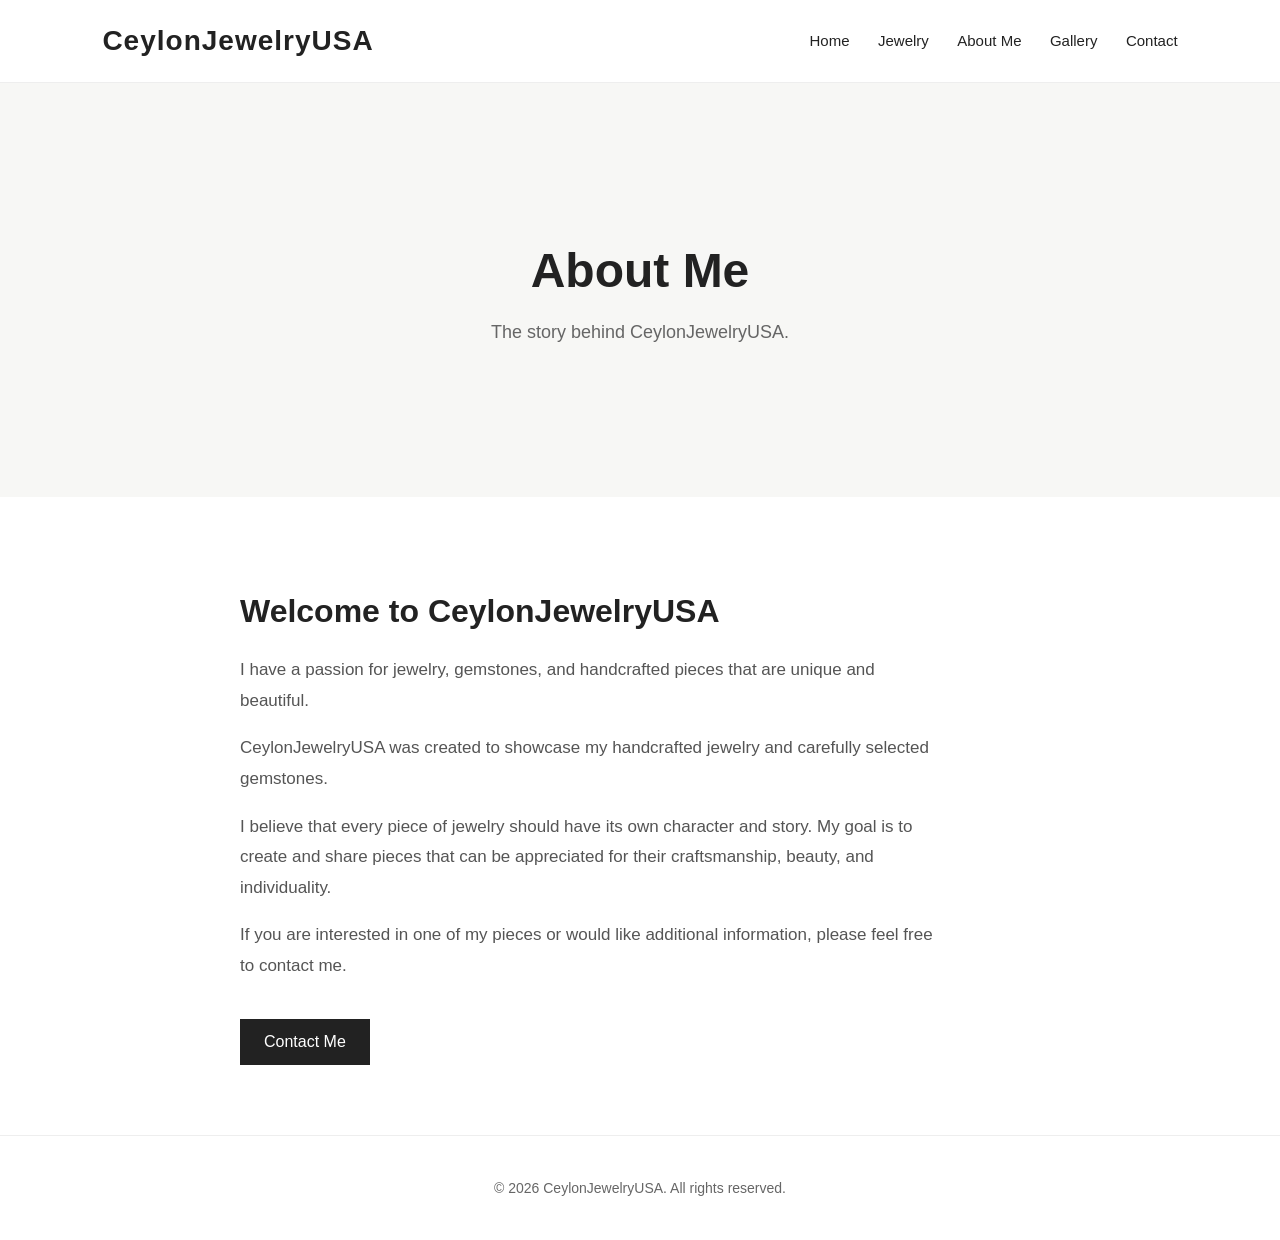
==== about.html @ ab99d652 "Create CeylonJewelryUSA storefront Add the initial static storefront for CeylonJewelryUSA with home," ====
<!DOCTYPE html>
<html lang="en">
<head>
    <meta charset="UTF-8">
    <meta name="viewport" content="width=device-width, initial-scale=1.0">

    <title>About Me | CeylonJewelryUSA</title>

    <link rel="stylesheet" href="css/style.css">
</head>

<body>

    <header>
        <h1>CeylonJewelryUSA</h1>

        <nav>
            <a href="index.html">Home</a>
            <a href="jewelry.html">Jewelry</a>
            <a href="about.html">About Me</a>
            <a href="gallery.html">Gallery</a>
            <a href="contact.html">Contact</a>
        </nav>
    </header>


    <main>

        <section class="page-intro">

            <h2>About Me</h2>

            <p>
                The story behind CeylonJewelryUSA.
            </p>

        </section>


        <section class="about-page">

            <h2>Welcome to CeylonJewelryUSA</h2>

            <p>
                I have a passion for jewelry, gemstones, and handcrafted
                pieces that are unique and beautiful.
            </p>

            <p>
                CeylonJewelryUSA was created to showcase my handcrafted
                jewelry and carefully selected gemstones.
            </p>

            <p>
                I believe that every piece of jewelry should have its own
                character and story. My goal is to create and share pieces
                that can be appreciated for their craftsmanship, beauty,
                and individuality.
            </p>

            <p>
                If you are interested in one of my pieces or would like
                additional information, please feel free to contact me.
            </p>

            <a href="contact.html">Contact Me</a>

        </section>

    </main>


    <footer>
        <p>&copy; 2026 CeylonJewelryUSA. All rights reserved.</p>
    </footer>

</body>
</html>
---- css/style.css ----
body {
    margin: 0;
    font-family: Arial, sans-serif;
    background-color: #ffffff;
    color: #222222;
}

header {
    padding: 25px 8%;
    display: flex;
    justify-content: space-between;
    align-items: center;
    border-bottom: 1px solid #eeeeee;
}

header h1 {
    margin: 0;
    font-size: 28px;
    letter-spacing: 1px;
}

nav a {
    margin-left: 24px;
    text-decoration: none;
    color: #222222;
    font-size: 15px;
}

nav a:hover {
    color: #777777;
}

main section {
    padding: 80px 8%;
}

main section:first-child {
    text-align: center;
    padding-top: 120px;
    padding-bottom: 120px;
    background-color: #f7f7f5;
}

main section:first-child h2 {
    font-size: 48px;
    margin-bottom: 20px;
}

main section:first-child p {
    font-size: 18px;
    line-height: 1.6;
    max-width: 600px;
    margin: 0 auto 30px;
}

main a {
    display: inline-block;
    text-decoration: none;
    color: white;
    background-color: #222222;
    padding: 14px 24px;
    margin-top: 10px;
}

main a:hover {
    background-color: #555555;
}

section h2 {
    font-size: 32px;
    margin-bottom: 20px;
}

section p {
    line-height: 1.7;
    max-width: 700px;
}

footer {
    text-align: center;
    padding: 30px;
    border-top: 1px solid #eeeeee;
    font-size: 14px;
    color: #666666;
}

@media (max-width: 700px) {
    header {
        flex-direction: column;
    }

    nav {
        margin-top: 20px;
    }

    nav a {
        margin: 0 8px;
    }

    main section:first-child h2 {
        font-size: 36px;
    }
}

.jewelry-grid {
    grid-template-columns: 1fr;
}

.featured {
    text-align: center;
}

.featured > p {
    margin-left: auto;
    margin-right: auto;
}

.jewelry-grid {
    display: grid;
    grid-template-columns: repeat(3, 1fr);
    gap: 30px;
    margin-top: 45px;
}

.jewelry-card {
    text-align: left;
}

.jewelry-card img {
    width: 100%;
    height: 320px;
    object-fit: cover;
    border-radius: 4px;
}

.jewelry-card h3 {
    font-size: 21px;
    margin: 18px 0 8px;
}

.jewelry-card p {
    color: #666666;
    line-height: 1.6;
}

.page-intro {
    text-align: center;
    background-color: #f7f7f5;
    padding: 80px 8%;
}

.page-intro h2 {
    font-size: 42px;
    margin-bottom: 15px;
}

.page-intro p {
    margin: 0 auto;
    max-width: 650px;
    color: #666666;
}

.jewelry-page {
    padding: 70px 8%;
}

.jewelry-page .jewelry-card a {
    margin-top: 15px;
    font-size: 14px;
}

.item-page {
    display: grid;
    grid-template-columns: 1.2fr 1fr;
    gap: 60px;
    padding: 80px 8%;
}

.main-item-image {
    width: 100%;
    max-height: 550px;
    object-fit: contain;
    background-color: #f7f7f5;
}

.thumbnail-row {
    display: grid;
    grid-template-columns: repeat(3, 1fr);
    gap: 15px;
    margin-top: 20px;
}

.thumbnail-row img {
    width: 100%;
    height: 120px;
    object-fit: cover;
    cursor: pointer;
    border: 2px solid transparent;
}

.thumbnail-row img.active {
    border-color: #222222;
}

.item-info h2 {
    font-size: 38px;
    margin-top: 0;
}

.item-info h3 {
    margin-top: 30px;
}

.item-info p {
    line-height: 1.7;
}

.item-info a {
    margin-top: 25px;
}

@media (max-width: 800px) {
    .item-page {
        grid-template-columns: 1fr;
    }
}

.about-page {
    max-width: 800px;
    margin: 0 auto;
    padding: 70px 8%;
}

.about-page h2 {
    font-size: 32px;
    margin-bottom: 25px;
}

.about-page p {
    font-size: 17px;
    line-height: 1.8;
    color: #555555;
}

.about-page a {
    margin-top: 20px;
}

.contact-page {
    max-width: 800px;
    margin: 0 auto;
    padding: 70px 8%;
}

.contact-page h2 {
    font-size: 32px;
    margin-bottom: 20px;
}

.contact-page p {
    font-size: 17px;
    line-height: 1.8;
    color: #555555;
}

.contact-details {
    margin: 35px 0;
    padding: 25px;
    background-color: #f7f7f5;
}

.contact-details p {
    margin: 10px 0;
}

.contact-details a {
    background: none;
    color: #222222;
    padding: 0;
    margin: 0;
    text-decoration: underline;
}

.gallery-page {
    padding: 70px 8%;
}

.gallery-grid {
    display: grid;
    grid-template-columns: repeat(3, 1fr);
    gap: 20px;
}

.gallery-grid img {
    width: 100%;
    height: 320px;
    object-fit: cover;
    display: block;
    border-radius: 4px;
}

@media (max-width: 900px) {
    .gallery-grid {
        grid-template-columns: repeat(2, 1fr);
    }
}

@media (max-width: 600px) {
    .gallery-grid {
        grid-template-columns: 1fr;
    }
}

.gallery-image {
    cursor: pointer;
}

.lightbox {
    display: none;
    position: fixed;
    z-index: 1000;
    left: 0;
    top: 0;
    width: 100%;
    height: 100%;
    background-color: rgba(0, 0, 0, 0.88);

    align-items: center;
    justify-content: center;
}

.lightbox img {
    max-width: 90%;
    max-height: 85%;
    object-fit: contain;
}

.lightbox-close {
    position: absolute;
    top: 20px;
    right: 35px;
    color: white;
    font-size: 42px;
    cursor: pointer;
}
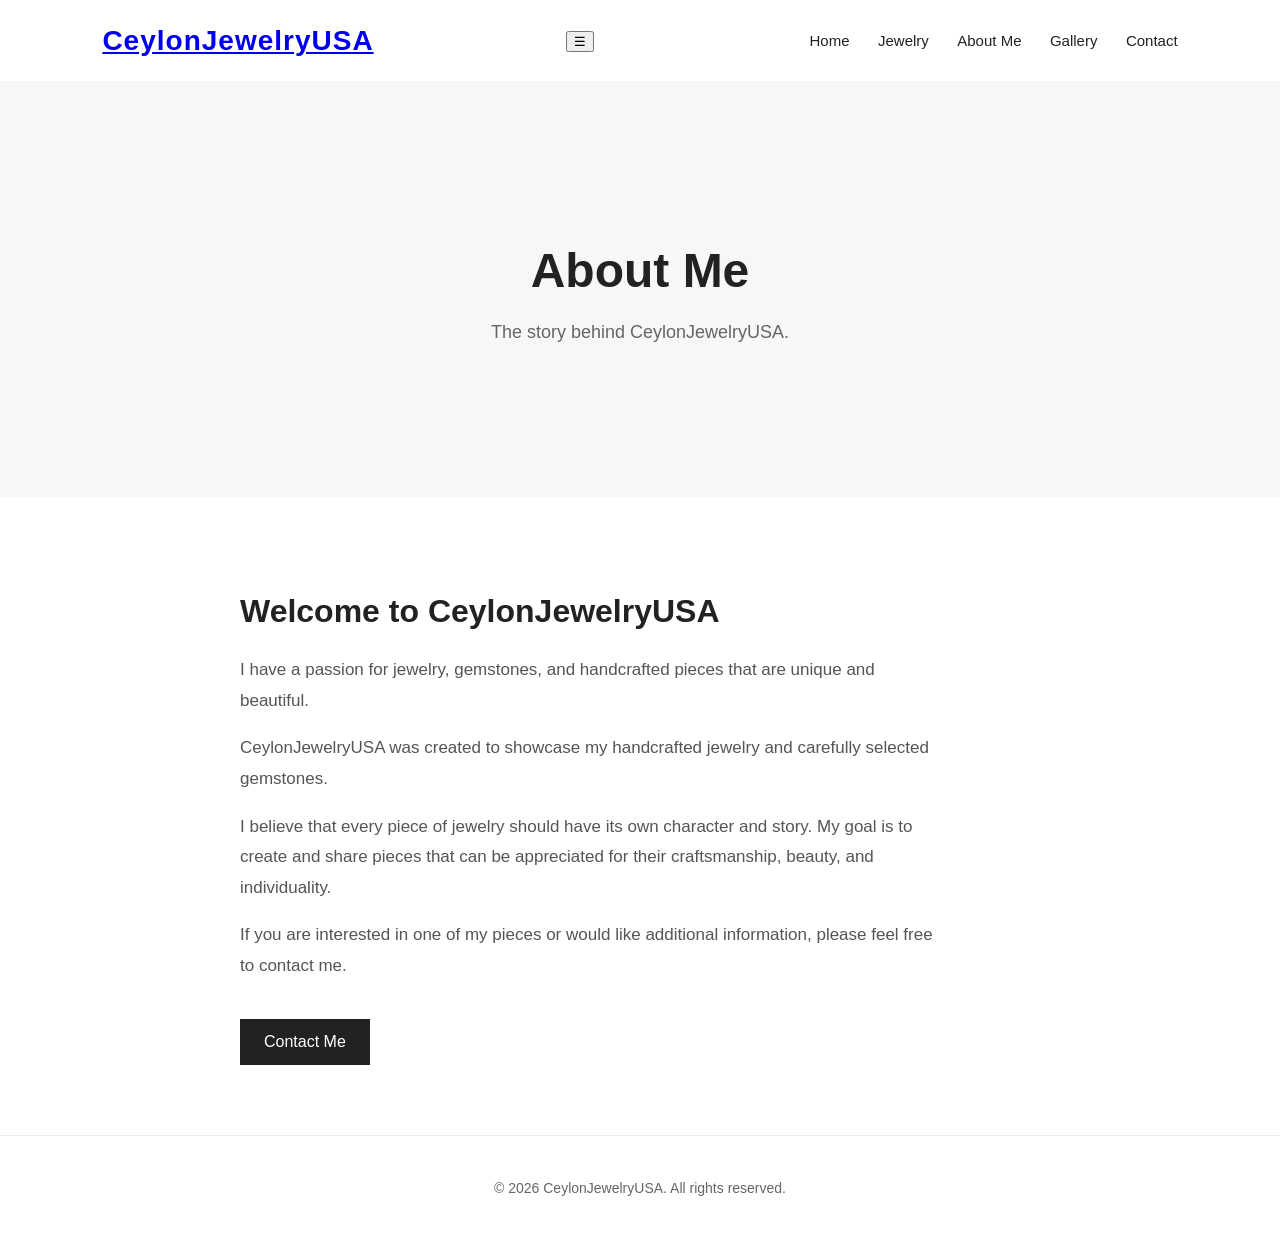
==== commit d16c0d16: "Update about.html" ====
--- a/about.html
+++ b/about.html
@@ -12,16 +12,23 @@
 <body>
 
     <header>
-        <h1>CeylonJewelryUSA</h1>
+    <h1>
+        <a href="index.html" class="logo">CeylonJewelryUSA</a>
+    </h1>
 
-        <nav>
-            <a href="index.html">Home</a>
-            <a href="jewelry.html">Jewelry</a>
-            <a href="about.html">About Me</a>
-            <a href="gallery.html">Gallery</a>
-            <a href="contact.html">Contact</a>
-        </nav>
-    </header>
+    <button class="menu-button"
+            aria-label="Open navigation menu">
+        ☰
+    </button>
+
+    <nav class="main-nav">
+        <a href="index.html">Home</a>
+        <a href="jewelry.html">Jewelry</a>
+        <a href="about.html">About Me</a>
+        <a href="gallery.html">Gallery</a>
+        <a href="contact.html">Contact</a>
+    </nav>
+</header>
 
 
     <main>
@@ -74,5 +81,7 @@
         <p>&copy; 2026 CeylonJewelryUSA. All rights reserved.</p>
     </footer>
 
+    <script src="js/script.js"></script>
+
 </body>
 </html>
